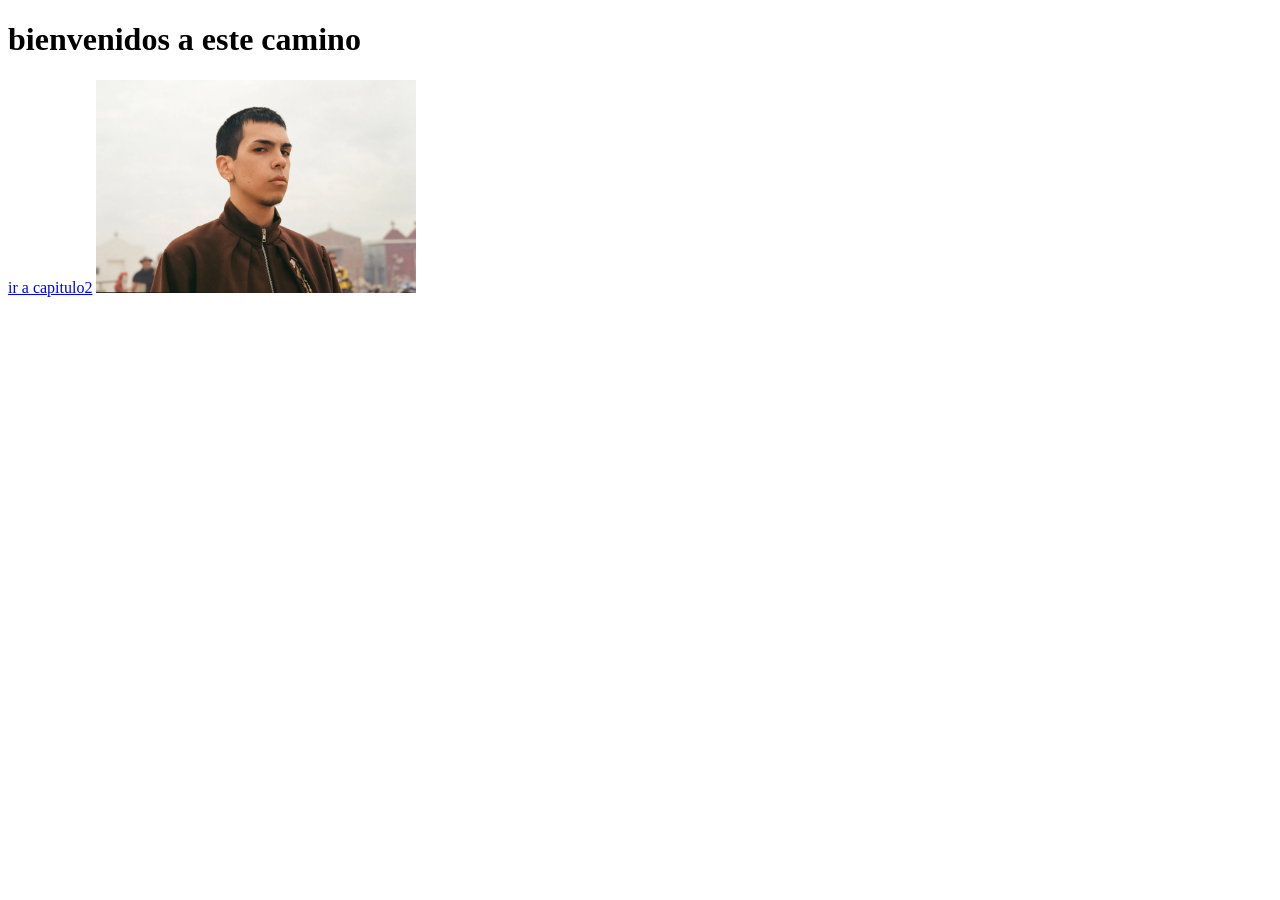
==== index.html @ e20d85d8 "gif" ====
<!DOCTYPE html>
<html lang="en">
<head>
    <meta charset="UTF-8">
    <meta name="viewport" content="width=device-width, initial-scale=1.0">
    <title>Document</title>
    <link rel="stylesheet" href="style.css">
    <script src="script.js"></script>
</head>
<body>
    <h1> bienvenidos a este camino</h1>
    <a href="capitulo2.html"> ir a capitulo2</a>
      <img src="/assets/miloj.webp" alt = "milo j"/>
    
</body>
</html>
---- style.css ----
img {
    width: 25vw;
}
#capitulo2 {
    background-image: url("/assets/liam-fucking-gallagher.gif");
}
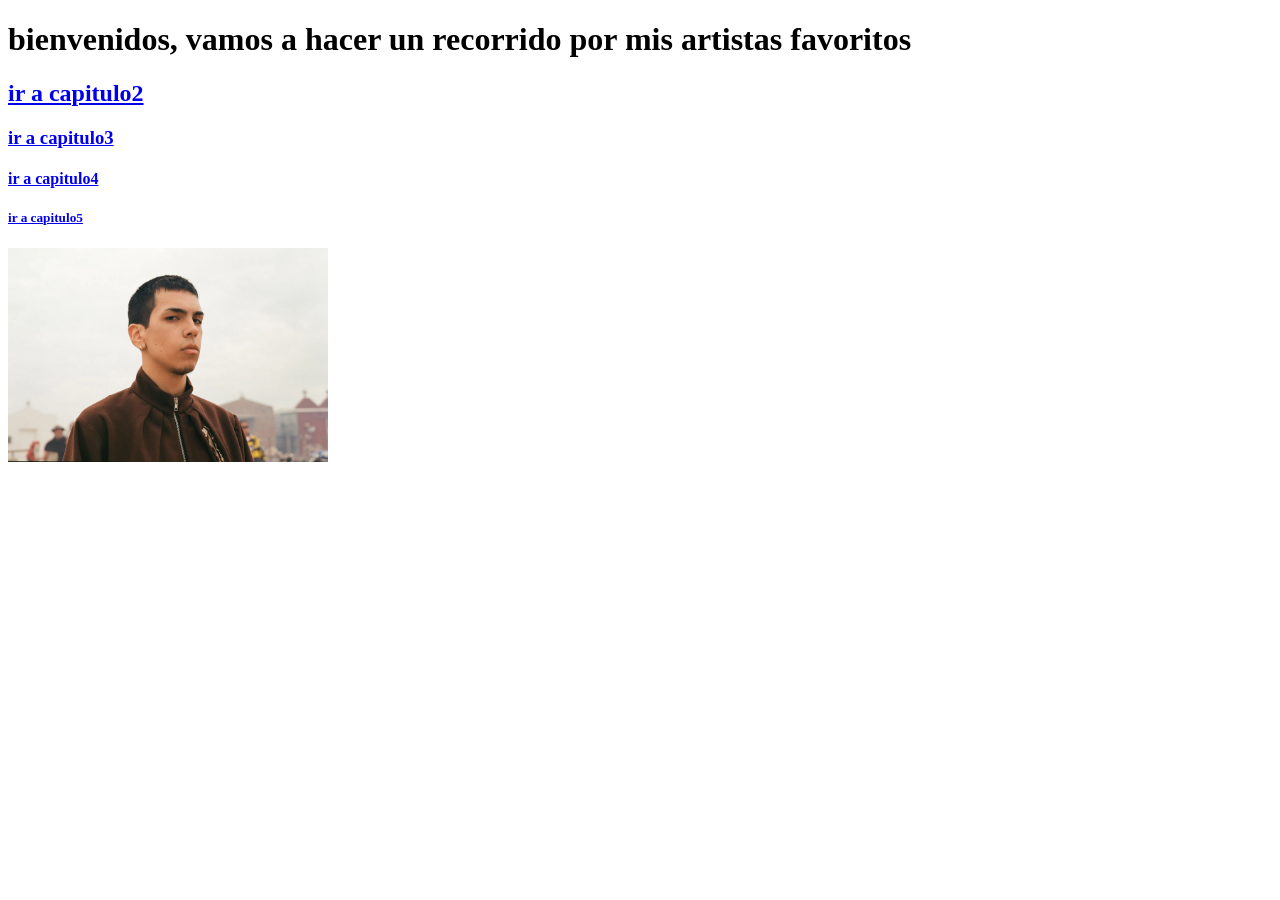
==== commit 70821214: "capitulos" ====
--- a/index.html
+++ b/index.html
@@ -8,8 +8,17 @@
     <script src="script.js"></script>
 </head>
 <body>
-    <h1> bienvenidos a este camino</h1>
-    <a href="capitulo2.html"> ir a capitulo2</a>
+    <h1> bienvenidos, vamos a hacer un recorrido por mis artistas favoritos</h1>
+    <h2> 
+    <a href="capitulo2.html"> ir a capitulo2</a> </h2>
+    <h3>
+    <a href="capitulo3.html"> ir a capitulo3</a> </h3>
+    <h4>
+    <a href="capitulo4.html"> ir a capitulo4</a> </h4>
+    <h5>
+    <a href="capitulo5.html"> ir a capitulo5</a> </h5>
+    
+
       <img src="/assets/miloj.webp" alt = "milo j"/>
     
 </body>
--- a/style.css
+++ b/style.css
@@ -1,3 +1,5 @@
+
+
 img {
     width: 25vw;
 }
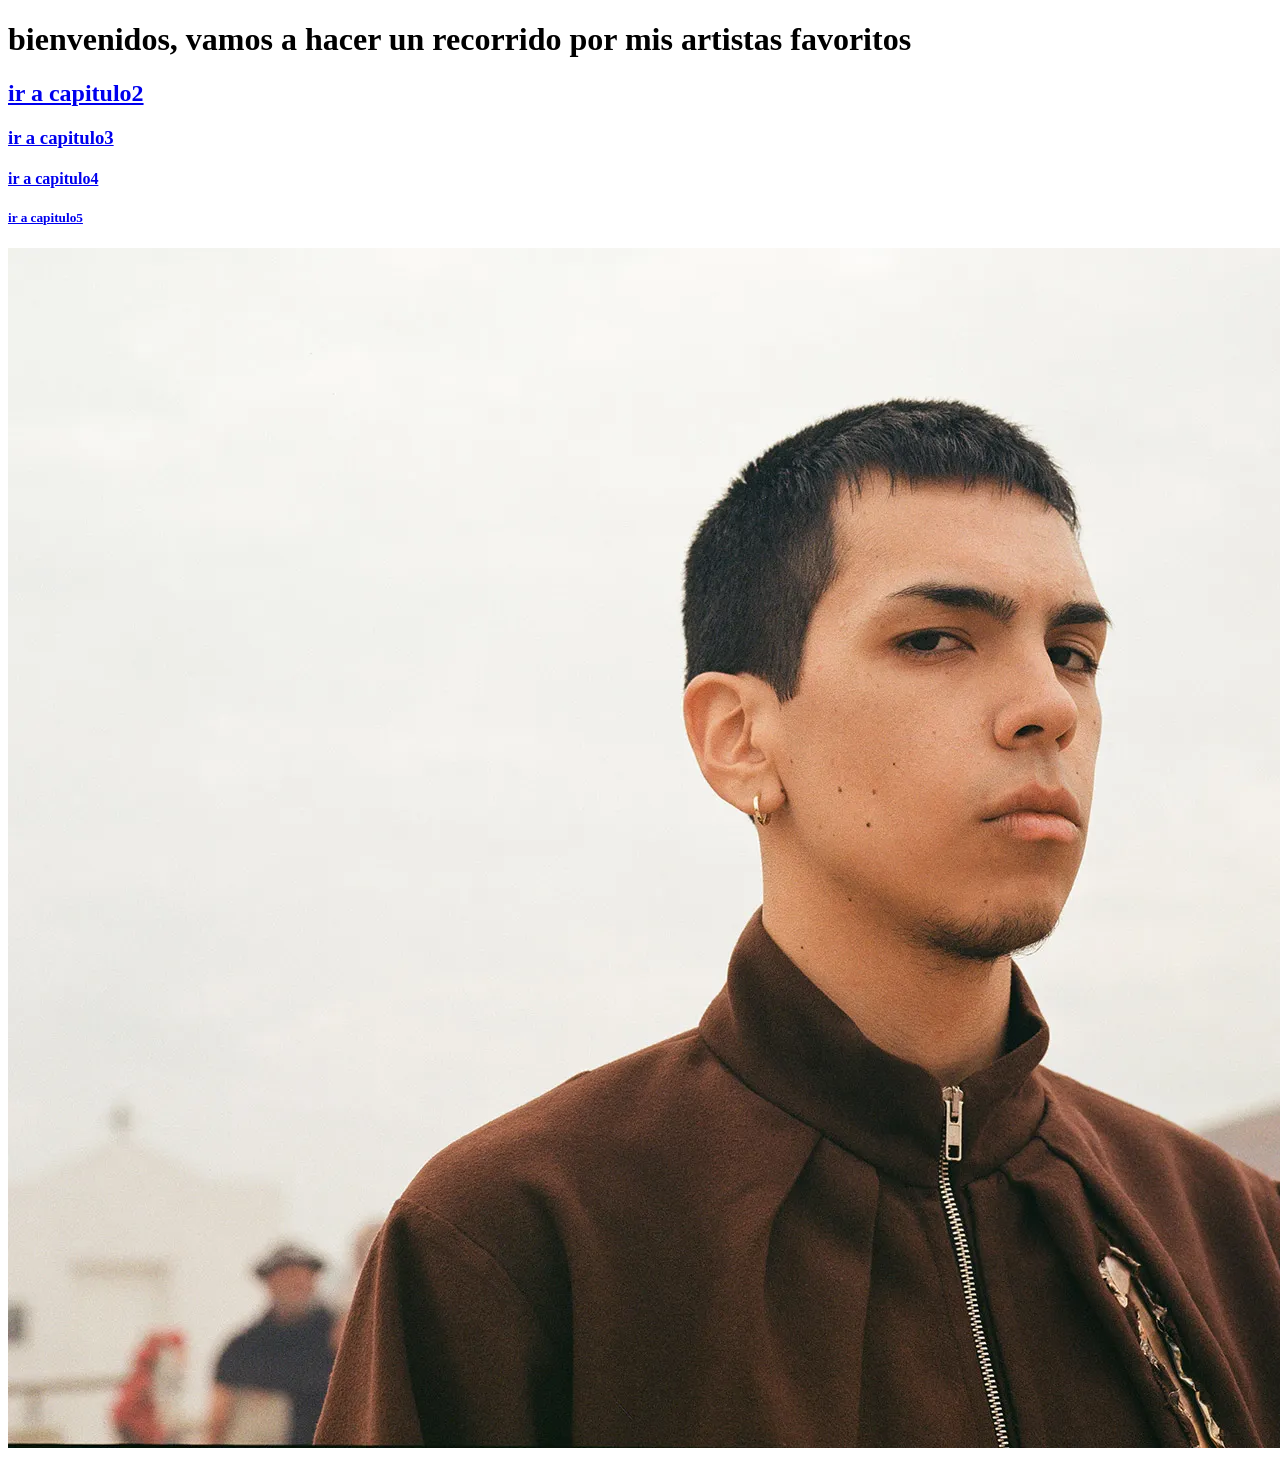
==== commit 78920116: "imagenes" ====
--- a/index.html
+++ b/index.html
@@ -3,12 +3,13 @@
 <head>
     <meta charset="UTF-8">
     <meta name="viewport" content="width=device-width, initial-scale=1.0">
-    <title>Document</title>
+    <title>index</title>
     <link rel="stylesheet" href="style.css">
     <script src="script.js"></script>
 </head>
 <body>
-    <h1> bienvenidos, vamos a hacer un recorrido por mis artistas favoritos</h1>
+    
+    <h1 id="index"> bienvenidos, vamos a hacer un recorrido por mis artistas favoritos</h1>
     <h2> 
     <a href="capitulo2.html"> ir a capitulo2</a> </h2>
     <h3>
--- a/style.css
+++ b/style.css
@@ -1,8 +1,53 @@
 
 
+#index {
+     h1 {
+    background-color: rgb(0, 0, 0);
+    font-size: 2em;
+    font-family: Arial, Helvetica, sans-serif;
+    text-align: center;
+}  
 img {
     width: 25vw;
+} }
+#capitulo2 {
+    background-image: url("/assets/🔥\ Radiohead\ Wallpapers\ 1080p\ on\ WallpaperSafari.jpeg");
+    h1 {
+    background-color: rgb(255, 255, 255);
+    font-size: 2em;
+    font-family: Arial, Helvetica, sans-serif;
+    text-align: center; 
 }
-#capitulo2 {
-    background-image: url("/assets/liam-fucking-gallagher.gif");
-}+    
+}
+#capitulo3 {
+    background-image: url("assets/Black\ Country\,\ New\ Road\ by\ Eddie\ Whelan.jpeg");
+    h1 {
+    background-color: rgb(255, 255, 255);
+    font-size: 2em;
+    font-family: Arial, Helvetica, sans-serif;
+    text-align: center; 
+}
+    
+}
+#capitulo4 {
+    background-image: url("assets/Sufjan\ Stevens.jpeg");
+    h1 {
+    background-color: rgb(255, 255, 255);
+    font-size: 2em;
+    font-family: Arial, Helvetica, sans-serif;
+    text-align: center; 
+}
+    
+}
+#capitulo5 {
+    background-image: url("assets/_\ \(43\).jpeg");
+    h1 {
+    background-color: rgb(255, 255, 255);
+    font-size: 2em;
+    font-family: Arial, Helvetica, sans-serif;
+    text-align: center; 
+}
+    
+}
+
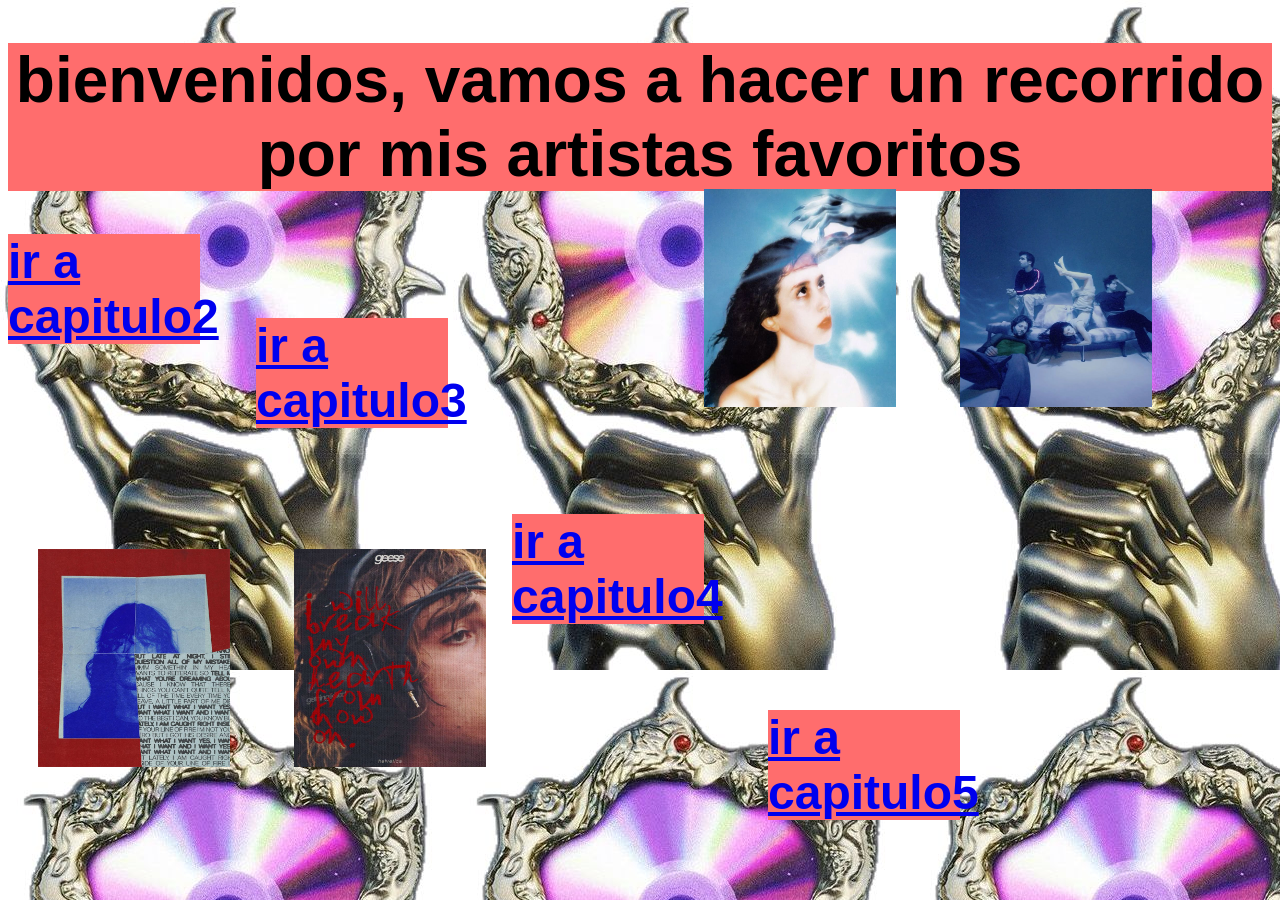
==== commit 8a84a142: "final" ====
--- a/index.html
+++ b/index.html
@@ -7,20 +7,24 @@
     <link rel="stylesheet" href="style.css">
     <script src="script.js"></script>
 </head>
-<body>
+<body id="capitulo1">
+    
     
     <h1 id="index"> bienvenidos, vamos a hacer un recorrido por mis artistas favoritos</h1>
-    <h2> 
+    <h2 id="link2"> 
     <a href="capitulo2.html"> ir a capitulo2</a> </h2>
-    <h3>
+    <h3 id="link3">
     <a href="capitulo3.html"> ir a capitulo3</a> </h3>
-    <h4>
+    <h4 id="link4">
     <a href="capitulo4.html"> ir a capitulo4</a> </h4>
-    <h5>
+    <h5 id="link5">
     <a href="capitulo5.html"> ir a capitulo5</a> </h5>
+    <img src="assets/Imaginal disk_album by Magdalena Bay.jpeg" id="mag">
+    <img src="assets/themari.jpeg" id="marias">
+    <img src="assets/mkgee.jpeg" id="mkgee">
+    <img src="assets/geese.jpeg" id="geese">
     
 
-      <img src="/assets/miloj.webp" alt = "milo j"/>
     
 </body>
 </html>
--- a/style.css
+++ b/style.css
@@ -1,53 +1,446 @@
-
+#capitulo1 {
+    background-image: url("assets/imgg.jpeg") ;
+}
 
 #index {
-     h1 {
-    background-color: rgb(0, 0, 0);
-    font-size: 2em;
-    font-family: Arial, Helvetica, sans-serif;
-    text-align: center;
-}  
-img {
-    width: 25vw;
-} }
+    background-color: rgb(255, 109, 109);
+    font-size: 4em;
+    font-family: Arial, Helvetica, sans-serif;
+    text-align: center;
+}   
+
+#link2 {
+    font-size: 3em;
+    font-family:Arial, Helvetica, sans-serif;
+    background-color: rgb(255, 109, 109);
+    width: 15vw;
+}
+#link3 {
+    font-size: 3em;
+    font-family:Arial, Helvetica, sans-serif;
+    background-color: rgb(255, 109, 109);
+    width: 15vw;
+    position: absolute;
+    top: 30%;
+    left: 20%;
+}
+#link4 {
+    font-size: 3em;
+    font-family:Arial, Helvetica, sans-serif;
+    background-color: rgb(255, 109, 109);
+    width: 15vw;
+     position: absolute;
+    top: 50%;
+    left: 40%;
+    
+}
+#link5 {
+    font-size: 3em;
+    font-family:Arial, Helvetica, sans-serif;
+    background-color: rgb(255, 109, 109);
+    width: 15vw;
+    position: absolute;
+    top: 70%;
+    left: 60%;
+}
+#mag {
+    height: 17vw;
+    width: 15vw;
+    position: absolute;
+    top: 21%;
+    right: 30%;
+}
+#mag {
+    height: 17vw;
+    width: 15vw;
+    position: absolute;
+    top: 21%;
+    right: 30%;
+}
+#marias {
+    height: 17vw;
+    width: 15vw;
+    position: absolute;
+    top: 21%;
+    right: 10%;
+}
+#mkgee {
+    height: 17vw;
+    width: 15vw;
+    position: absolute;
+    top: 61%;
+    left: 3%;
+}
+#geese {
+    height: 17vw;
+    width: 15vw;
+    position: absolute;
+    top: 61%;
+    left: 23%;
+}
 #capitulo2 {
-    background-image: url("/assets/🔥\ Radiohead\ Wallpapers\ 1080p\ on\ WallpaperSafari.jpeg");
+    background-image: url("assets/radiohead.jpeg");
     h1 {
     background-color: rgb(255, 255, 255);
     font-size: 2em;
     font-family: Arial, Helvetica, sans-serif;
     text-align: center; 
-}
+
+}
+
     
 }
+#porque {
+    font-family: Arial, Helvetica, sans-serif;
+    font-size: 1em;
+    text-align: center;
+    background-color: white;
+    width: 30vw;
+}
+#contexto1 {
+    font-family: Arial, Helvetica, sans-serif;
+    font-size: 1em;
+    text-align: center;
+    background-color: white;
+    width: 30vw;
+    position: relative;
+    top: 30%;
+    left: 30%;
+}
+#radio1 {
+    width: 20vw;
+    height: 20vw;
+    position: relative;
+    top: 40%;
+    left: 5%;
+}
+#radio2 {
+    width: 20vw;
+    height: 20vw;
+    position: relative;
+    top: 45%;
+    left: 15%;
+}
+#reco1 {
+    font-family: Arial, Helvetica, sans-serif;
+    font-size: 1em;
+    text-align: center;
+    background-color: white;
+    width: 30vw;
+    position: absolute;
+    top: 18%;
+    left: 60%;
+}
+#regreso {
+    font-family: Arial, Helvetica, sans-serif;
+    font-size: 2em;
+    background-color: white;
+    color: yellow;
+    width: 4vw;
+    position: absolute;
+    bottom: 10%;
+
+}
+#moon { 
+width: 15vw;
+    height: 15vw;
+    position: absolute;
+    top: 60%;
+    left: 60%;
+}
+#rain { 
+width: 15vw;
+    height: 15vw;
+    position: absolute;
+    top: 60%;
+    left: 80%;
+}
+#hwt {
+     position: absolute;
+    top: 30%;
+    left: 80%;
+
+}
+#wrd {
+     position: absolute;
+    top: 30%;
+    left: 60%;
+
+}
+
+
 #capitulo3 {
-    background-image: url("assets/Black\ Country\,\ New\ Road\ by\ Eddie\ Whelan.jpeg");
+    background-image: url("assets/Black\ Country\,\ New\ Road\ -\ Ants\ From\ Up\ There.jpeg");
     h1 {
     background-color: rgb(255, 255, 255);
     font-size: 2em;
     font-family: Arial, Helvetica, sans-serif;
     text-align: center; 
 }
+
     
 }
-#capitulo4 {
-    background-image: url("assets/Sufjan\ Stevens.jpeg");
+#capitulo2 {
+    background-image: url("assets/radiohead.jpeg");
     h1 {
     background-color: rgb(255, 255, 255);
     font-size: 2em;
     font-family: Arial, Helvetica, sans-serif;
     text-align: center; 
-}
+
+}
+
     
 }
-#capitulo5 {
-    background-image: url("assets/_\ \(43\).jpeg");
+#porque2 {
+    font-family: Arial, Helvetica, sans-serif;
+    font-size: 1em;
+    text-align: center;
+    background-color: white;
+    width: 30vw;
+}
+#contexto2 {
+    font-family: Arial, Helvetica, sans-serif;
+    font-size: 1em;
+    text-align: center;
+    background-color: white;
+    width: 30vw;
+    position: relative;
+    top: 30%;
+    left: 30%;
+}
+#bc1 {
+    width: 25vw;
+    height: 20vw;
+    position: absolute;
+    top: 20%;
+    left: 2%;
+}
+#bc2 {
+    width: 20vw;
+    height: 30vw;
+    position: relative;
+    top: 40%;
+    left: 35%;
+}
+#reco2 {
+    font-family: Arial, Helvetica, sans-serif;
+    font-size: 1em;
+    text-align: center;
+    background-color: white;
+    width: 30vw;
+    position: absolute;
+    top: 18%;
+    left: 60%;
+}
+#regreso {
+    font-family: Arial, Helvetica, sans-serif;
+    font-size: 2em;
+    background-color: white;
+    color: yellow;
+    width: 4vw;
+    position: absolute;
+    bottom: 10%;
+
+}
+#afpt { 
+width: 15vw;
+    height: 15vw;
+    position: absolute;
+    top: 60%;
+    left: 60%;
+}
+#rain { 
+width: 15vw;
+    height: 15vw;
+    position: absolute;
+    top: 60%;
+    left: 80%;
+}
+#basket {
+     position: absolute;
+    top: 30%;
+    left: 80%;
+
+}
+#hld {
+     position: absolute;
+    top: 30%;
+    left: 60%;
+
+}
+
+#capitulo4 {
+    background-image: url("assets/sufjan.jpeg");
     h1 {
     background-color: rgb(255, 255, 255);
     font-size: 2em;
     font-family: Arial, Helvetica, sans-serif;
     text-align: center; 
+} }
+   #porque3 {
+    font-family: Arial, Helvetica, sans-serif;
+    font-size: 1em;
+    text-align: center;
+    background-color: white;
+    width: 30vw;
+}
+#contexto3 {
+    font-family: Arial, Helvetica, sans-serif;
+    font-size: 1em;
+    text-align: center;
+    background-color: white;
+    width: 30vw;
+    position: relative;
+    top: 30%;
+    left: 30%;
+}
+#sf1 {
+    width: 29vw;
+    height: 20vw;
+    position: absolute;
+    top: 20%;
+    left: 1%;
+}
+#sf2 {
+    width: 20vw;
+    height: 20vw;
+    position: relative;
+    top: 40%;
+    left: 35%;
+}
+#reco3 {
+    font-family: Arial, Helvetica, sans-serif;
+    font-size: 1em;
+    text-align: center;
+    background-color: white;
+    width: 30vw;
+    position: absolute;
+    top: 18%;
+    left: 60%;
+}
+#regreso {
+    font-family: Arial, Helvetica, sans-serif;
+    font-size: 2em;
+    background-color: white;
+    color: yellow;
+    width: 4vw;
+    position: absolute;
+    bottom: 10%;
+
+}
+#cyl { 
+width: 15vw;
+    height: 15vw;
+    position: absolute;
+    top: 60%;
+    left: 60%;
+}
+#age { 
+width: 15vw;
+    height: 15vw;
+    position: absolute;
+    top: 60%;
+    left: 80%;
+}
+#come {
+     position: absolute;
+    top: 30%;
+    left: 80%;
+
+}
+#better {
+     position: absolute;
+    top: 30%;
+    left: 60%;
+
+} 
+
+#capitulo5 {
+    background-image: url("assets/charly.jpeg");
+    h1 {
+    background-color: rgb(255, 255, 255);
+    font-size: 2em;
+    font-family: Arial, Helvetica, sans-serif;
+    text-align: center; 
 }
     
 }
-
+   #porque4 {
+    font-family: Arial, Helvetica, sans-serif;
+    font-size: 1em;
+    text-align: center;
+    background-color: white;
+    width: 30vw;
+}
+#contexto4 {
+    font-family: Arial, Helvetica, sans-serif;
+    font-size: 1em;
+    text-align: center;
+    background-color: white;
+    width: 30vw;
+    position: relative;
+    top: 30%;
+    left: 30%;
+}
+#cg1 {
+    width: 29vw;
+    height: 35vw;
+    position: absolute;
+    top: 20%;
+    left: 1%;
+}
+#cg2 {
+    width: 20vw;
+    height: 28vw;
+    position: relative;
+    top: 40%;
+    left: 35%;
+}
+#reco4 {
+    font-family: Arial, Helvetica, sans-serif;
+    font-size: 1em;
+    text-align: center;
+    background-color: white;
+    width: 30vw;
+    position: absolute;
+    top: 18%;
+    left: 60%;
+}
+#regreso {
+    font-family: Arial, Helvetica, sans-serif;
+    font-size: 2em;
+    background-color: white;
+    color: yellow;
+    width: 4vw;
+    position: absolute;
+    bottom: 10%;
+
+}
+#peliculas { 
+width: 15vw;
+    height: 15vw;
+    position: absolute;
+    top: 60%;
+    left: 60%;
+}
+#seru { 
+width: 15vw;
+    height: 15vw;
+    position: absolute;
+    top: 60%;
+    left: 80%;
+}
+#cine {
+     position: absolute;
+    top: 30%;
+    left: 80%;
+
+}
+#total {
+     position: absolute;
+    top: 30%;
+    left: 60%;
+
+}
+
